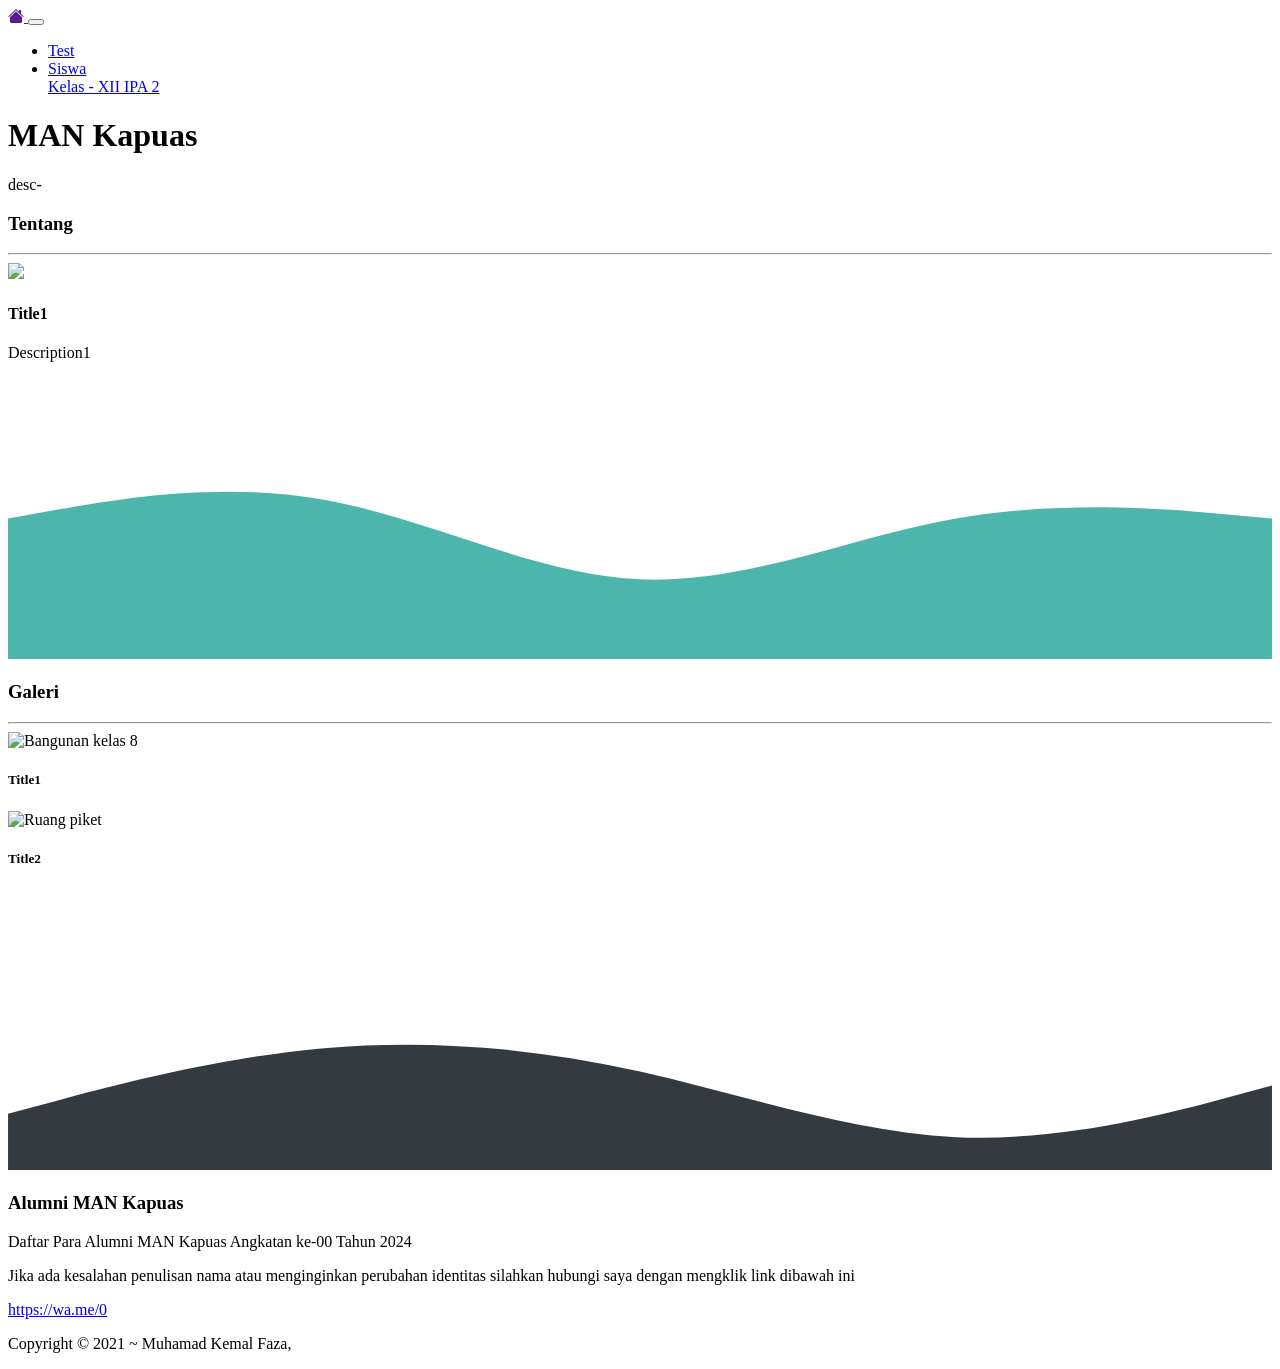
==== index.html @ 9e9d2296 "Add files via upload" ====
<!DOCTYPE html>
<html lang="en">

	<head>
		<!-- Required meta tags -->
		<meta charset="utf-8">
		<meta name="viewport" content="width=device-width, initial-scale=1, shrink-to-fit=no">
		<meta name="description" content="Alumni MAN Kapuas Angkatan ke-00">
		<meta name="keywords" content="alumni man kapuas angkatan 00">

		<!-- Bootstrap CSS -->
		<link rel="stylesheet" href="css/bootstrap.min.css">

		<!-- Bootstrap Icons -->
		<link rel="stylesheet" href="https://cdn.jsdelivr.net/npm/bootstrap-icons@1.4.1/font/bootstrap-icons.css">

		<!-- Google Fonts -->
		<link rel="preconnect" href="https://fonts.gstatic.com">
		<link href="https://fonts.googleapis.com/css2?family=Roboto+Slab:wght@500&display=swap" rel="stylesheet">

		<!-- Favicon -->
		<link rel="shortcut icon" href="img/logo/favicon.ico">

		<!-- My CSS -->
		<link rel="stylesheet" href="css/style.css">

		<title>Alumni MAN Kapuas Angkatan ke-00</title>
	</head>

	<body>
		<!-- Navbar -->
		<nav class="navbar navbar-expand-lg navbar-light fixed-top">
			<div class="container">
				<a class="navbar-brand" href="">
					<i class="bi bi-house-fill"></i>
				</a>
				<button class="navbar-toggler" type="button" data-toggle="collapse" data-target="#navbarNavDropdown"
					aria-controls="navbarNavDropdown" aria-expanded="false" aria-label="Toggle navigation">
					<span class="navbar-toggler-icon"></span>
				</button>
				<div class="collapse navbar-collapse" id="navbarNavDropdown">
					<ul class="navbar-nav ml-auto">
						<li class="nav-item active mr-3">
							<a class="nav-link" href="home.html">Test</a>
						</li>
						<li class="nav-item dropdown active">
							<a class="nav-link dropdown-toggle" href="#" id="navbarDropdownMenuLink" role="button"
								data-toggle="dropdown" aria-haspopup="true" aria-expanded="false">
								Siswa
							</a>
							<div class="dropdown-menu" aria-labelledby="navbarDropdownMenuLink">
								<a class="dropdown-item" href="siswa/ipa2.html">Kelas - XII IPA 2</a>
							</div>
						</li>
					</ul>
				</div>
			</div>
		</nav>
		<!-- Akhir Navbar -->

		<!-- Jumbotron -->
		<div class="jumbotron jumbotron-fluid">
			<div class="container text-light">
				<h1 class="display-4">MAN Kapuas</h1>
				<p class="lead">desc-</p>
			</div>
		</div>
		<!-- Akhir Jumbotron -->

		<!-- About -->
		<section class="about" id="about">
			<div class="container">
				<div class="row text-center">
					<div class="col">
						<h3>Tentang</h3>
						<hr>
					</div>
				</div>
				<div class="row justify-content-center">
					<div class="col-md-5 mb-4">
						<img src="img/home/about.jpg" class="img-fluid">
					</div>
					<div class="col-md-5">
						<h4>Title1</h4>
						<p class="text-justify">Description1</p>
					</div>
				</div>
			</div>
			<svg xmlns="http://www.w3.org/2000/svg" viewBox="0 0 1440 320">
				<path fill="#4db6ac" fill-opacity="1"
					d="M0,160L60,149.3C120,139,240,117,360,138.7C480,160,600,224,720,229.3C840,235,960,181,1080,160C1200,139,1320,149,1380,154.7L1440,160L1440,320L1380,320C1320,320,1200,320,1080,320C960,320,840,320,720,320C600,320,480,320,360,320C240,320,120,320,60,320L0,320Z">
				</path>
			</svg>
		</section>
		<!-- Akhir About -->

		<!-- Galeri -->
		<section class="galeri" id="galeri">
			<div class="container pb-5">
				<div class="row text-center pt-3 text-light">
					<div class="col">
						<h3>Galeri</h3>
						<hr>
					</div>
				</div>
				<div class="row text-center justify-content-center">
					<div class="col-md-4 mb-3">
						<div class="card">
							<img src="img/home/galeri1.jpg" class="card-img-top" alt="Bangunan kelas 8">
							<div class="card-body">
								<h5 class="card-text">Title1</h5>
							</div>
						</div>
					</div>
					<div class="col-md-4 mb-3">
						<div class="card">
							<img src="img/home/galeri2.jpg" class="card-img-top" alt="Ruang piket">
							<div class="card-body">
								<h5 class="card-text">Title2</h5>
							</div>
						</div>
					</div>
				</div>
			</div>
			<svg xmlns="http://www.w3.org/2000/svg" viewBox="0 0 1440 320">
				<path fill="#343A40" fill-opacity="1"
					d="M0,256L60,240C120,224,240,192,360,181.3C480,171,600,181,720,208C840,235,960,277,1080,282.7C1200,288,1320,256,1380,240L1440,224L1440,320L1380,320C1320,320,1200,320,1080,320C960,320,840,320,720,320C600,320,480,320,360,320C240,320,120,320,60,320L0,320Z">
				</path>
			</svg>
		</section>
		<!-- Akhir Galeri -->

		<!-- Footer -->
		<footer>
			<div class="container-fluid bg-dark p-5 text-light">
				<div class="row">
					<div class="col">
						<h3>Alumni MAN Kapuas</h3>
						<p>Daftar Para Alumni MAN Kapuas Angkatan ke-00 Tahun 2024</p>
						<p class="mb-0">Jika ada kesalahan penulisan nama atau menginginkan perubahan identitas silahkan
							hubungi saya dengan mengklik link dibawah ini</p>
						<a href="https://wa.me/6285248258322" target="_blank">
							https://wa.me/0
						</a>
					</div>
					<div class="col">
						<p class="text-right">Copyright © 2021 ~ Muhamad Kemal Faza,</p>
					</div>
				</div>
			</div>
		</footer>
		<!-- Akhir Footer -->




		<!-- jQuery -->
		<script src="https://code.jquery.com/jquery-3.6.0.min.js"
			integrity="sha256-/xUj+3OJU5yExlq6GSYGSHk7tPXikynS7ogEvDej/m4=" crossorigin="anonymous"></script>

		<!-- Bootstrap Bundle -->
		<script src="js/bootstrap.bundle.min.js"></script>


		<!-- My Script -->
		<script src="js/script.js"></script>
	</body>

</html>
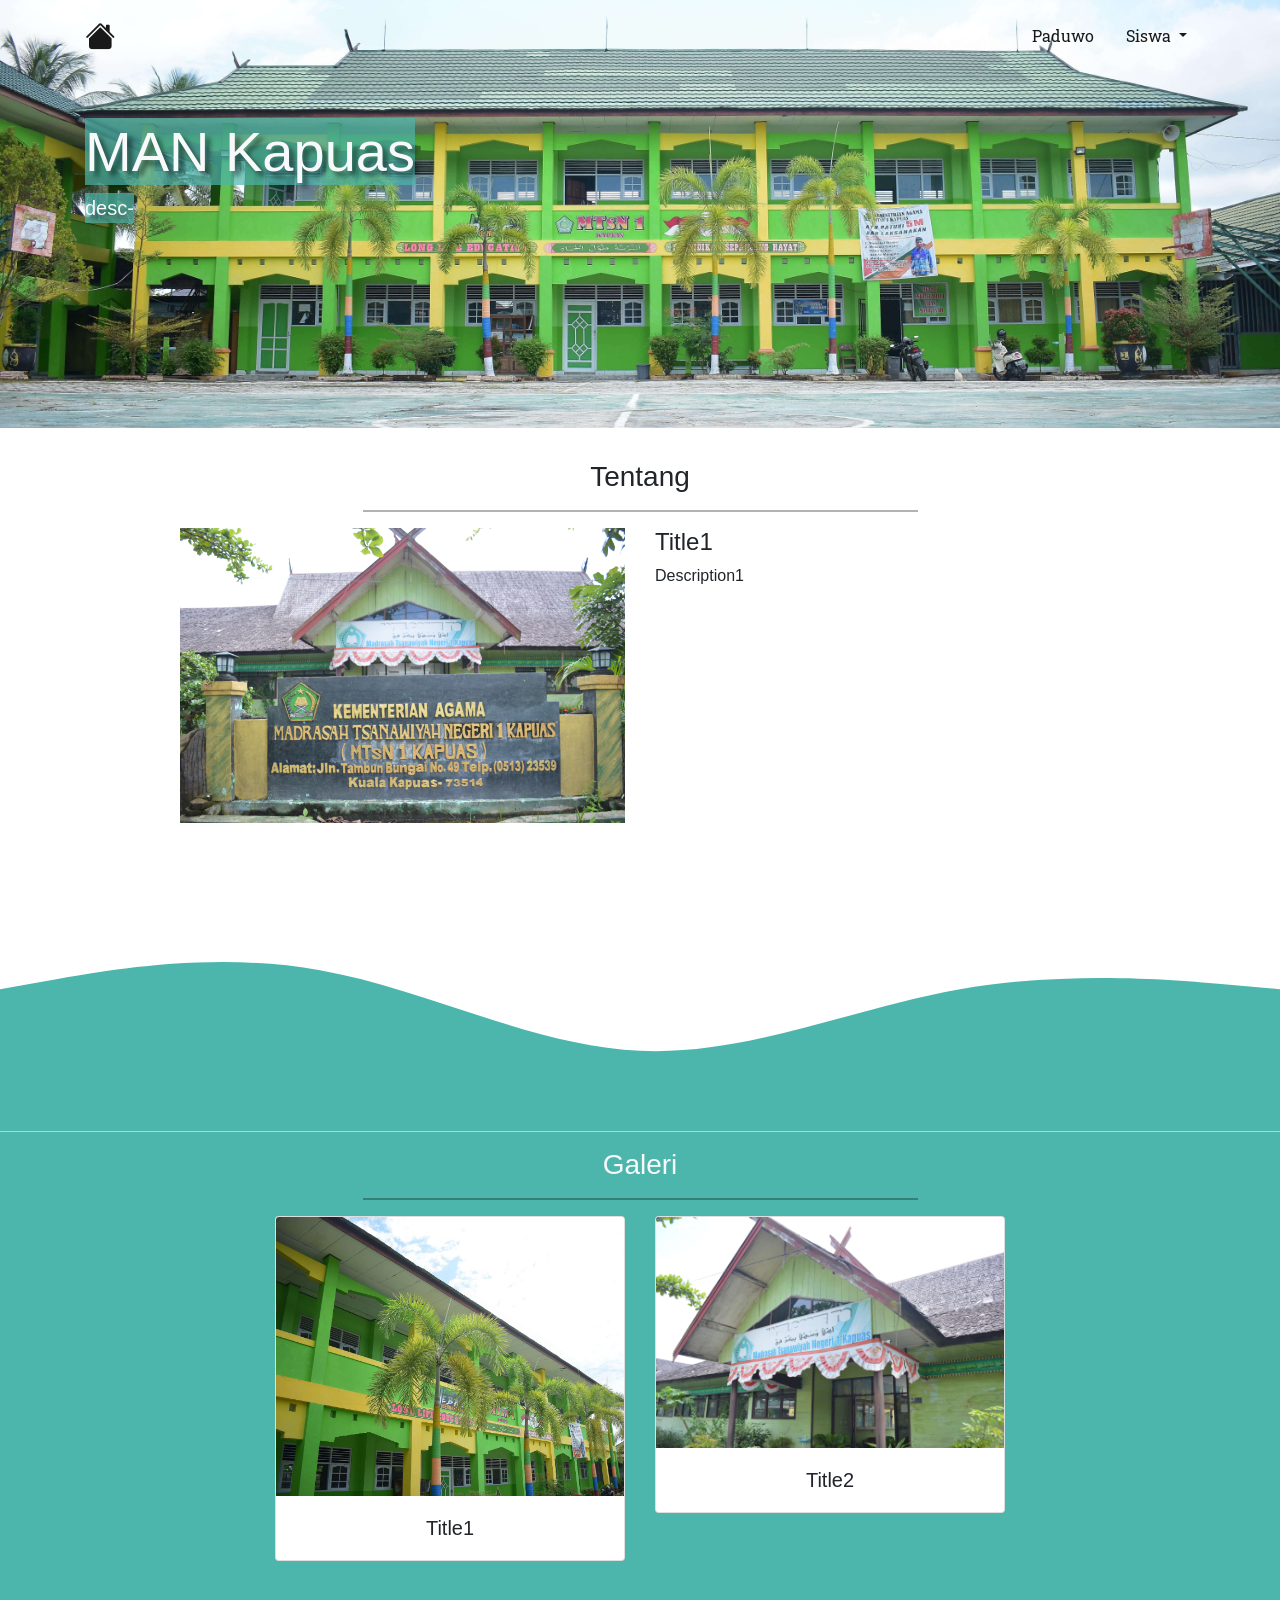
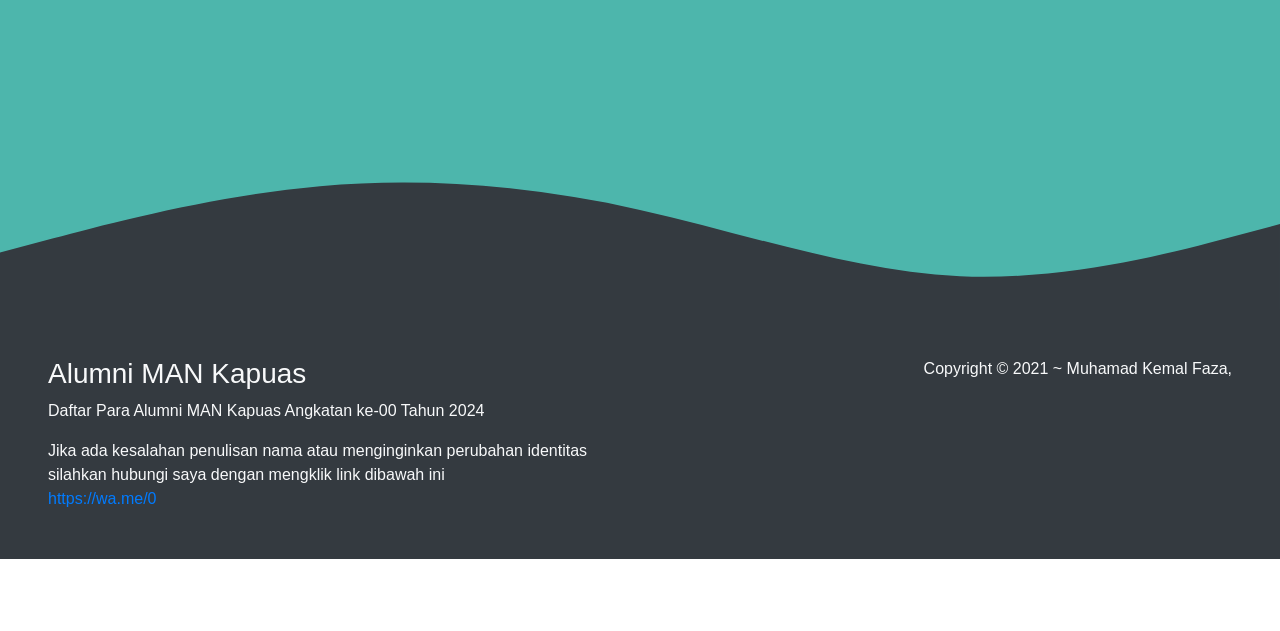
==== commit 79ddd6fe: "Update index.html" ====
--- a/index.html
+++ b/index.html
@@ -41,7 +41,7 @@
 				<div class="collapse navbar-collapse" id="navbarNavDropdown">
 					<ul class="navbar-nav ml-auto">
 						<li class="nav-item active mr-3">
-							<a class="nav-link" href="home.html">Test</a>
+							<a class="nav-link" href="paduwo.html">Paduwo</a>
 						</li>
 						<li class="nav-item dropdown active">
 							<a class="nav-link dropdown-toggle" href="#" id="navbarDropdownMenuLink" role="button"
--- a/css/style.css
+++ b/css/style.css
@@ -0,0 +1,43 @@
+nav {
+    font-family: Roboto Slab;
+    transition: .5s;
+}
+
+.bi-house-fill {
+    font-size: 30px;
+}
+
+.jumbotron {
+    background-image: url('../img/home/jumbotron.jpg');
+    min-height: 500px;
+    padding-top: 190px;
+    overflow: hidden;
+    background-position: center;
+    background-repeat: no-repeat;
+    background-size: cover;
+}
+
+.jumbotron h1,
+.jumbotron p {
+    text-shadow: 5px 5px 5px rgba(0, 0, 0, 0.5);
+    background-color: rgba(77, 182, 172, 0.7);
+    width: fit-content;
+}
+
+hr {
+    border-top: 2px solid rgba(0, 0, 0, .3);
+    width: 50%;
+}
+
+.galeri {
+    background-color: #4db6ac;
+}
+
+@media only screen and (min-width: 1000px) {
+
+    .jumbotron {
+        margin-top: -72px;
+        overflow: hidden;
+    }
+
+}
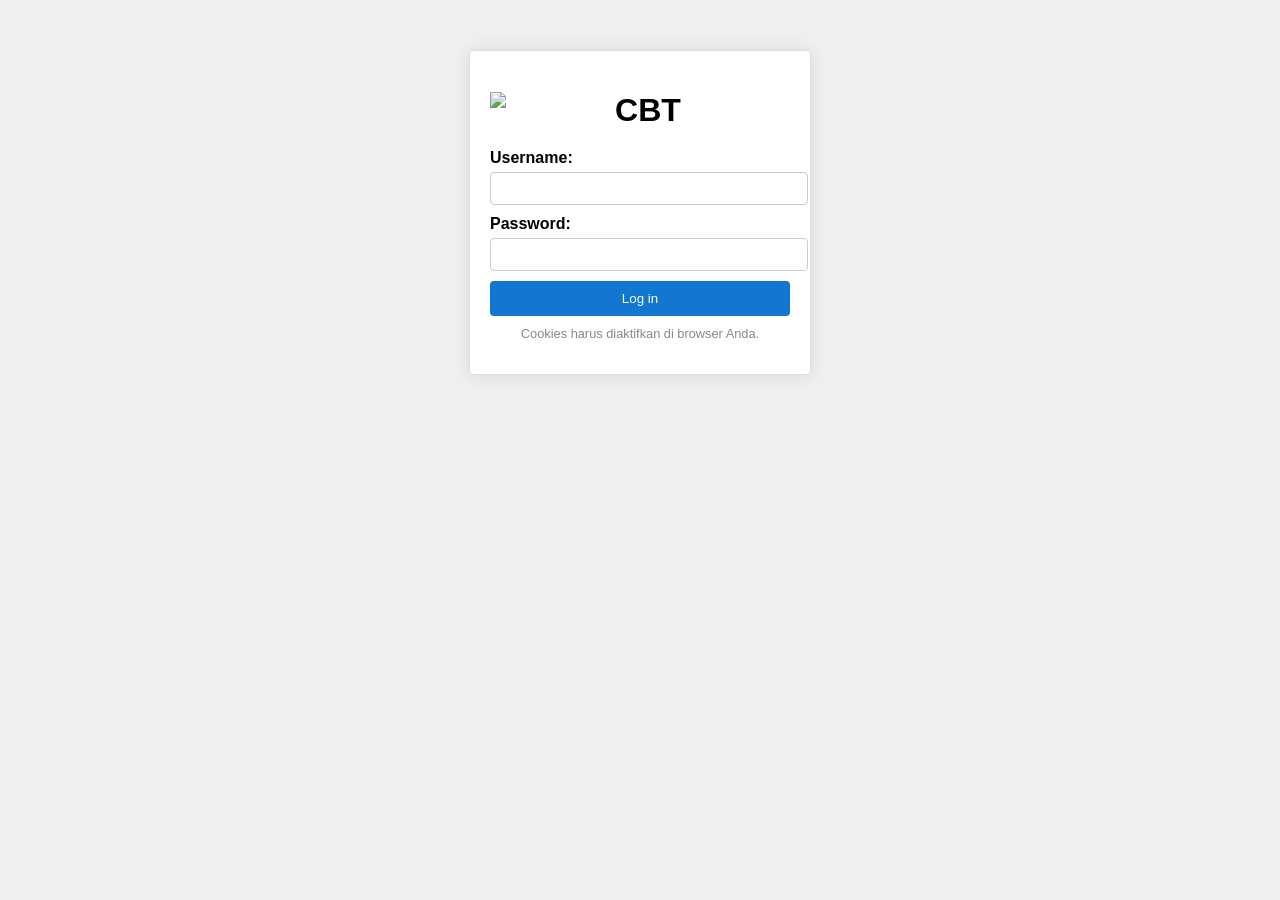
==== commit cbdd47bd: "Update index.html" ====
--- a/index.html
+++ b/index.html
@@ -1,169 +1,86 @@
 <!DOCTYPE html>
 <html lang="en">
+<head>
+    <meta charset="UTF-8">
+    <meta name="viewport" content="width=device-width, initial-scale=1.0">
+    <title>CBT Login</title>
+    <style>
+        body {
+            font-family: Arial, sans-serif;
+            background-color: #f0f0f0;
+        }
 
-	<head>
-		<!-- Required meta tags -->
-		<meta charset="utf-8">
-		<meta name="viewport" content="width=device-width, initial-scale=1, shrink-to-fit=no">
-		<meta name="description" content="Alumni MAN Kapuas Angkatan ke-00">
-		<meta name="keywords" content="alumni man kapuas angkatan 00">
+        .container {
+            width: 300px;
+            margin: 50px auto;
+            background-color: #fff;
+            padding: 20px;
+            border: 1px solid #ddd;
+            border-radius: 4px;
+            box-shadow: 0px 0px 20px rgba(0, 0, 0, 0.1);
+        }
 
-		<!-- Bootstrap CSS -->
-		<link rel="stylesheet" href="css/bootstrap.min.css">
+        .container h1 {
+            text-align: center;
+            margin-bottom: 20px;
+        }
 
-		<!-- Bootstrap Icons -->
-		<link rel="stylesheet" href="https://cdn.jsdelivr.net/npm/bootstrap-icons@1.4.1/font/bootstrap-icons.css">
+        .container h1 img {
+            width: 100%;
+            height: auto;
+            display: block;
+            margin: 0 auto;
+        }
 
-		<!-- Google Fonts -->
-		<link rel="preconnect" href="https://fonts.gstatic.com">
-		<link href="https://fonts.googleapis.com/css2?family=Roboto+Slab:wght@500&display=swap" rel="stylesheet">
+        .container label {
+            display: block;
+            margin-top: 10px;
+            font-weight: bold;
+        }
 
-		<!-- Favicon -->
-		<link rel="shortcut icon" href="img/logo/favicon.ico">
+        .container input[type="text"],
+        .container input[type="password"] {
+            width: 100%;
+            padding: 8px;
+            margin-top: 5px;
+            border: 1px solid #ccc;
+            border-radius: 4px;
+        }
 
-		<!-- My CSS -->
-		<link rel="stylesheet" href="css/style.css">
+        .container button[type="submit"] {
+            width: 100%;
+            padding: 10px;
+            margin-top: 10px;
+            background-color: #1277d1;
+            color: #fff;
+            border: none;
+            border-radius: 4px;
+            cursor: pointer;
+        }
 
-		<title>Alumni MAN Kapuas Angkatan ke-00</title>
-	</head>
+        .container button[type="submit"]:hover {
+            background-color: #1277d1;
+        }
 
-	<body>
-		<!-- Navbar -->
-		<nav class="navbar navbar-expand-lg navbar-light fixed-top">
-			<div class="container">
-				<a class="navbar-brand" href="">
-					<i class="bi bi-house-fill"></i>
-				</a>
-				<button class="navbar-toggler" type="button" data-toggle="collapse" data-target="#navbarNavDropdown"
-					aria-controls="navbarNavDropdown" aria-expanded="false" aria-label="Toggle navigation">
-					<span class="navbar-toggler-icon"></span>
-				</button>
-				<div class="collapse navbar-collapse" id="navbarNavDropdown">
-					<ul class="navbar-nav ml-auto">
-						<li class="nav-item active mr-3">
-							<a class="nav-link" href="paduwo.html">Paduwo</a>
-						</li>
-						<li class="nav-item dropdown active">
-							<a class="nav-link dropdown-toggle" href="#" id="navbarDropdownMenuLink" role="button"
-								data-toggle="dropdown" aria-haspopup="true" aria-expanded="false">
-								Siswa
-							</a>
-							<div class="dropdown-menu" aria-labelledby="navbarDropdownMenuLink">
-								<a class="dropdown-item" href="siswa/ipa2.html">Kelas - XII IPA 2</a>
-							</div>
-						</li>
-					</ul>
-				</div>
-			</div>
-		</nav>
-		<!-- Akhir Navbar -->
-
-		<!-- Jumbotron -->
-		<div class="jumbotron jumbotron-fluid">
-			<div class="container text-light">
-				<h1 class="display-4">MAN Kapuas</h1>
-				<p class="lead">desc-</p>
-			</div>
-		</div>
-		<!-- Akhir Jumbotron -->
-
-		<!-- About -->
-		<section class="about" id="about">
-			<div class="container">
-				<div class="row text-center">
-					<div class="col">
-						<h3>Tentang</h3>
-						<hr>
-					</div>
-				</div>
-				<div class="row justify-content-center">
-					<div class="col-md-5 mb-4">
-						<img src="img/home/about.jpg" class="img-fluid">
-					</div>
-					<div class="col-md-5">
-						<h4>Title1</h4>
-						<p class="text-justify">Description1</p>
-					</div>
-				</div>
-			</div>
-			<svg xmlns="http://www.w3.org/2000/svg" viewBox="0 0 1440 320">
-				<path fill="#4db6ac" fill-opacity="1"
-					d="M0,160L60,149.3C120,139,240,117,360,138.7C480,160,600,224,720,229.3C840,235,960,181,1080,160C1200,139,1320,149,1380,154.7L1440,160L1440,320L1380,320C1320,320,1200,320,1080,320C960,320,840,320,720,320C600,320,480,320,360,320C240,320,120,320,60,320L0,320Z">
-				</path>
-			</svg>
-		</section>
-		<!-- Akhir About -->
-
-		<!-- Galeri -->
-		<section class="galeri" id="galeri">
-			<div class="container pb-5">
-				<div class="row text-center pt-3 text-light">
-					<div class="col">
-						<h3>Galeri</h3>
-						<hr>
-					</div>
-				</div>
-				<div class="row text-center justify-content-center">
-					<div class="col-md-4 mb-3">
-						<div class="card">
-							<img src="img/home/galeri1.jpg" class="card-img-top" alt="Bangunan kelas 8">
-							<div class="card-body">
-								<h5 class="card-text">Title1</h5>
-							</div>
-						</div>
-					</div>
-					<div class="col-md-4 mb-3">
-						<div class="card">
-							<img src="img/home/galeri2.jpg" class="card-img-top" alt="Ruang piket">
-							<div class="card-body">
-								<h5 class="card-text">Title2</h5>
-							</div>
-						</div>
-					</div>
-				</div>
-			</div>
-			<svg xmlns="http://www.w3.org/2000/svg" viewBox="0 0 1440 320">
-				<path fill="#343A40" fill-opacity="1"
-					d="M0,256L60,240C120,224,240,192,360,181.3C480,171,600,181,720,208C840,235,960,277,1080,282.7C1200,288,1320,256,1380,240L1440,224L1440,320L1380,320C1320,320,1200,320,1080,320C960,320,840,320,720,320C600,320,480,320,360,320C240,320,120,320,60,320L0,320Z">
-				</path>
-			</svg>
-		</section>
-		<!-- Akhir Galeri -->
-
-		<!-- Footer -->
-		<footer>
-			<div class="container-fluid bg-dark p-5 text-light">
-				<div class="row">
-					<div class="col">
-						<h3>Alumni MAN Kapuas</h3>
-						<p>Daftar Para Alumni MAN Kapuas Angkatan ke-00 Tahun 2024</p>
-						<p class="mb-0">Jika ada kesalahan penulisan nama atau menginginkan perubahan identitas silahkan
-							hubungi saya dengan mengklik link dibawah ini</p>
-						<a href="https://wa.me/6285248258322" target="_blank">
-							https://wa.me/0
-						</a>
-					</div>
-					<div class="col">
-						<p class="text-right">Copyright © 2021 ~ Muhamad Kemal Faza,</p>
-					</div>
-				</div>
-			</div>
-		</footer>
-		<!-- Akhir Footer -->
-
-
-
-
-		<!-- jQuery -->
-		<script src="https://code.jquery.com/jquery-3.6.0.min.js"
-			integrity="sha256-/xUj+3OJU5yExlq6GSYGSHk7tPXikynS7ogEvDej/m4=" crossorigin="anonymous"></script>
-
-		<!-- Bootstrap Bundle -->
-		<script src="js/bootstrap.bundle.min.js"></script>
-
-
-		<!-- My Script -->
-		<script src="js/script.js"></script>
-	</body>
-
+        .container p {
+            margin-top: 10px;
+            text-align: center;
+            font-size: 0.8em;
+            color: #888;
+        }
+    </style>
+</head>
+<body>
+    <div class="container">
+        <h1><img src="./logocbt.png" alt="CBT"></h1>
+        <form action="./paduwo.html" method="post">
+            <label for="username">Username:</label>
+            <input type="text" id="username" name="username" required>
+            <label for="password">Password:</label>
+            <input type="password" id="password" name="password" required>
+            <button type="submit">Log in</button>
+        </form>
+        <p>Cookies harus diaktifkan di browser Anda.</p>
+    </div>
+</body>
 </html>
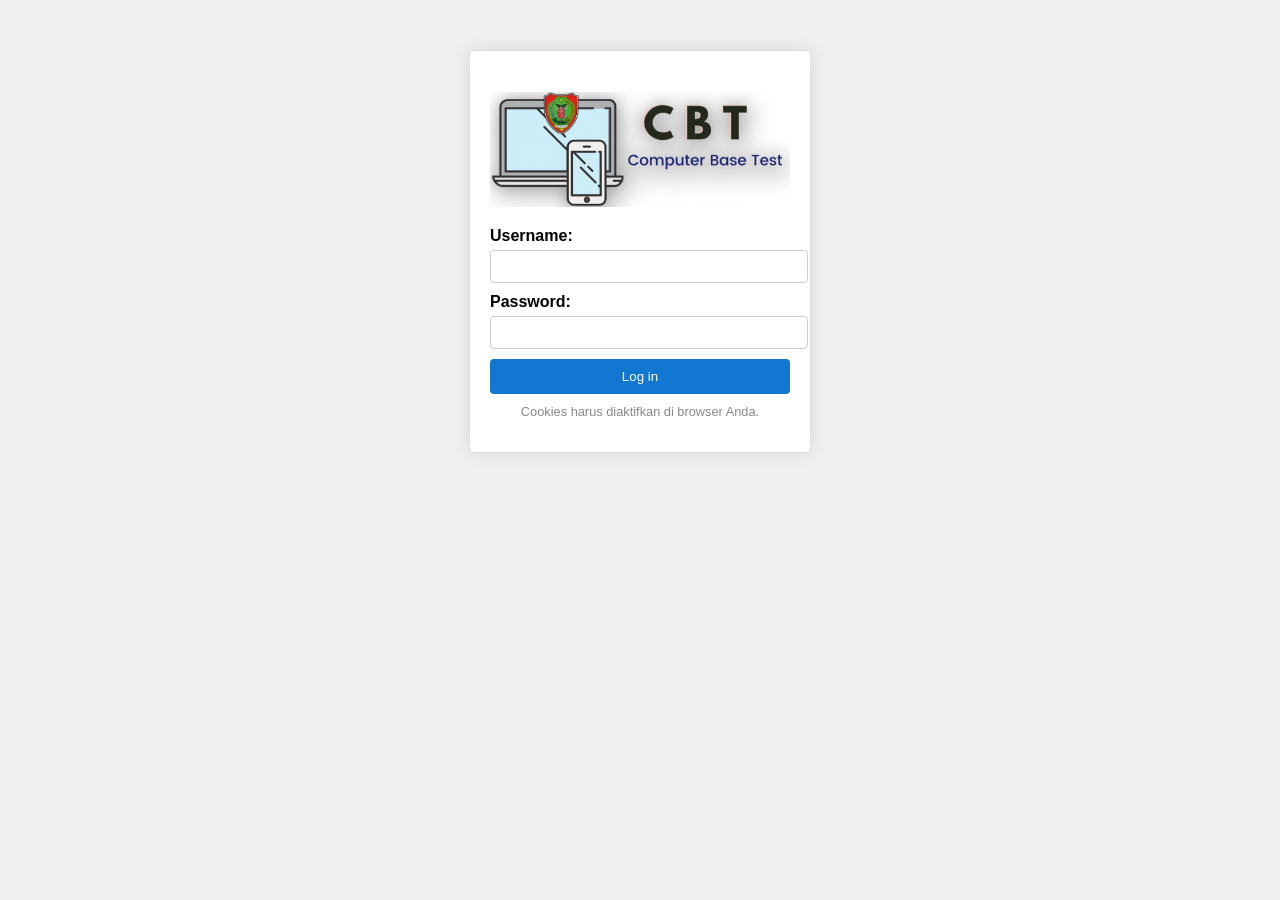
==== commit ff57d35f: "Update index.html" ====
--- a/index.html
+++ b/index.html
@@ -72,8 +72,8 @@
 </head>
 <body>
     <div class="container">
-        <h1><img src="./logocbt.png" alt="CBT"></h1>
-        <form action="./paduwo.html" method="post">
+        <h1><img src="./img/cbtlogo.png" alt="CBT"></h1>
+        <form action="paduwo.html" method="post">
             <label for="username">Username:</label>
             <input type="text" id="username" name="username" required>
             <label for="password">Password:</label>
